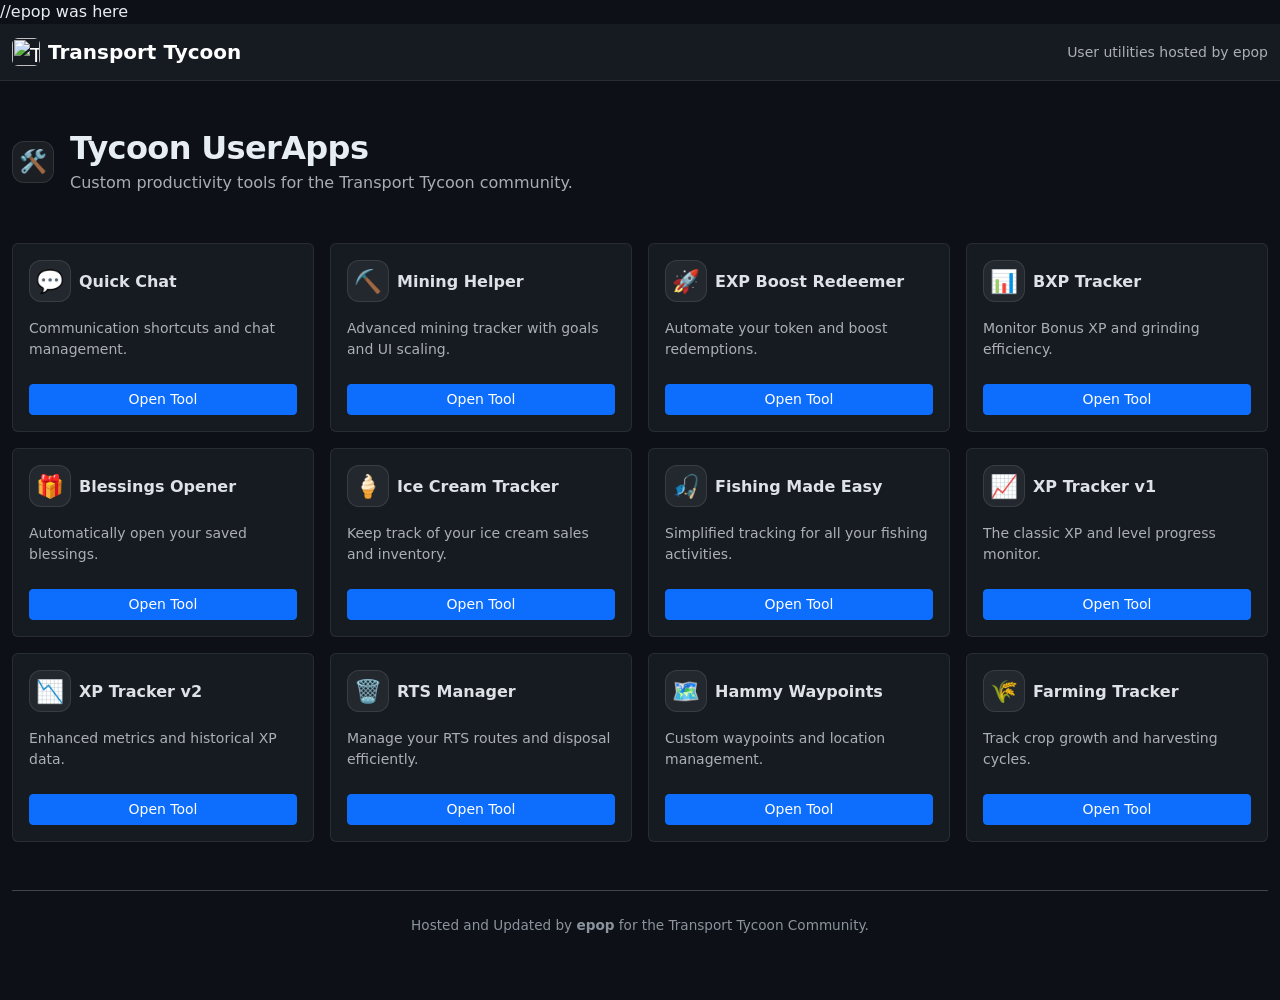
==== index.html @ 952dde06 "Update index.html" ====
//epop was here
<!doctype html>
<html lang="en" data-bs-theme="dark">
<head>
  <meta charset="utf-8" />
  <title>Transport Tycoon UserApps</title>
  <meta name="viewport" content="width=device-width, initial-scale=1" />
  <link rel="icon" href="https://www.tidalfaction.com/tidal.png" />
  <link href="https://cdn.jsdelivr.net/npm/bootstrap@5.3.3/dist/css/bootstrap.min.css" rel="stylesheet">

  <style>
    body { background-color:#0d1117; color: #e6edf3; }
    :root{ --bs-primary:#0ea5e9; --bs-primary-rgb:14,165,233; }
    .navbar{ border-bottom:1px solid rgba(255,255,255,.08); background-color: #161b22 !important; }
    .card{ border-color:rgba(255,255,255,.08); background-color: #161b22; transition:transform .15s ease, box-shadow .15s ease; height: 100%; }
    .card:hover{ transform:translateY(-3px); box-shadow:0 .5rem 1.5rem rgba(0,0,0,.3); border-color: #30363d; }
    .tool-emoji{
      width:42px; height:42px; display:inline-flex; align-items:center; justify-content:center;
      border-radius:.75rem; background:rgba(255,255,255,.06); border:1px solid rgba(255,255,255,.1);
      font-size:1.4rem;
    }
    .footer-text { font-size: 0.85rem; color: #8b949e; }
    .hero-title { letter-spacing: -0.02em; }
  </style>
</head>
<body>
  <nav class="navbar sticky-top">
    <div class="container-xxl">
      <a class="navbar-brand d-flex align-items-center gap-2" href="./">
        <img src="https://tidalfaction.com/tidal.png" width="28" height="28" class="rounded" alt="TT Logo">
        <span class="fw-semibold">Transport Tycoon</span>
      </a>
      <div class="d-none d-sm-flex align-items-center small text-body-secondary">
        User utilities hosted by epop<strong></strong>
      </div>
    </div>
  </nav>

  <main class="container-xxl py-5">
    <header class="mb-5 d-flex align-items-center gap-3">
      <div class="tool-emoji">🛠️</div>
      <div>
        <h1 class="h2 fw-bold hero-title mb-1">Tycoon UserApps</h1>
        <p class="text-body-secondary mb-0">Custom productivity tools for the Transport Tycoon community.</p>
      </div>
    </header>

    <div class="row g-3">
      <!-- 1. Quick Chat -->
      <div class="col-12 col-md-6 col-lg-4 col-xl-3">
        <div class="card"><div class="card-body d-flex flex-column">
          <div class="d-flex align-items-center gap-2 mb-3"><span class="tool-emoji">💬</span><h2 class="h6 fw-semibold mb-0">Quick Chat</h2></div>
          <p class="small text-body-secondary flex-grow-1">Communication shortcuts and chat management.</p>
          <a href="./quick-chat/" class="btn btn-primary btn-sm w-100 mt-2">Open Tool</a>
        </div></div>
      </div>

      <!-- 2. Mining Helper -->
      <div class="col-12 col-md-6 col-lg-4 col-xl-3">
        <div class="card"><div class="card-body d-flex flex-column">
          <div class="d-flex align-items-center gap-2 mb-3"><span class="tool-emoji">⛏️</span><h2 class="h6 fw-semibold mb-0">Mining Helper</h2></div>
          <p class="small text-body-secondary flex-grow-1">Advanced mining tracker with goals and UI scaling.</p>
          <a href="./mining-helper/" class="btn btn-primary btn-sm w-100 mt-2">Open Tool</a>
        </div></div>
      </div>

      <!-- 3. EXP Boost Redeemer -->
      <div class="col-12 col-md-6 col-lg-4 col-xl-3">
        <div class="card"><div class="card-body d-flex flex-column">
          <div class="d-flex align-items-center gap-2 mb-3"><span class="tool-emoji">🚀</span><h2 class="h6 fw-semibold mb-0">EXP Boost Redeemer</h2></div>
          <p class="small text-body-secondary flex-grow-1">Automate your token and boost redemptions.</p>
          <a href="./exp-boost/" class="btn btn-primary btn-sm w-100 mt-2">Open Tool</a>
        </div></div>
      </div>

      <!-- 4. BXP Tracker -->
      <div class="col-12 col-md-6 col-lg-4 col-xl-3">
        <div class="card"><div class="card-body d-flex flex-column">
          <div class="d-flex align-items-center gap-2 mb-3"><span class="tool-emoji">📊</span><h2 class="h6 fw-semibold mb-0">BXP Tracker</h2></div>
          <p class="small text-body-secondary flex-grow-1">Monitor Bonus XP and grinding efficiency.</p>
          <a href="./bxp-tracker/" class="btn btn-primary btn-sm w-100 mt-2">Open Tool</a>
        </div></div>
      </div>

      <!-- 5. Blessings -->
      <div class="col-12 col-md-6 col-lg-4 col-xl-3">
        <div class="card"><div class="card-body d-flex flex-column">
          <div class="d-flex align-items-center gap-2 mb-3"><span class="tool-emoji">🎁</span><h2 class="h6 fw-semibold mb-0">Blessings Opener</h2></div>
          <p class="small text-body-secondary flex-grow-1">Automatically open your saved blessings.</p>
          <a href="./blessings/" class="btn btn-primary btn-sm w-100 mt-2">Open Tool</a>
        </div></div>
      </div>

      <!-- 6. Ice Cream -->
      <div class="col-12 col-md-6 col-lg-4 col-xl-3">
        <div class="card"><div class="card-body d-flex flex-column">
          <div class="d-flex align-items-center gap-2 mb-3"><span class="tool-emoji">🍦</span><h2 class="h6 fw-semibold mb-0">Ice Cream Tracker</h2></div>
          <p class="small text-body-secondary flex-grow-1">Keep track of your ice cream sales and inventory.</p>
          <a href="./ice-cream/" class="btn btn-primary btn-sm w-100 mt-2">Open Tool</a>
        </div></div>
      </div>

      <!-- 7. Fishing -->
      <div class="col-12 col-md-6 col-lg-4 col-xl-3">
        <div class="card"><div class="card-body d-flex flex-column">
          <div class="d-flex align-items-center gap-2 mb-3"><span class="tool-emoji">🎣</span><h2 class="h6 fw-semibold mb-0">Fishing Made Easy</h2></div>
          <p class="small text-body-secondary flex-grow-1">Simplified tracking for all your fishing activities.</p>
          <a href="./fishing/" class="btn btn-primary btn-sm w-100 mt-2">Open Tool</a>
        </div></div>
      </div>

      <!-- 8. XP v1 -->
      <div class="col-12 col-md-6 col-lg-4 col-xl-3">
        <div class="card"><div class="card-body d-flex flex-column">
          <div class="d-flex align-items-center gap-2 mb-3"><span class="tool-emoji">📈</span><h2 class="h6 fw-semibold mb-0">XP Tracker v1</h2></div>
          <p class="small text-body-secondary flex-grow-1">The classic XP and level progress monitor.</p>
          <a href="./xp-tracker-v1/" class="btn btn-primary btn-sm w-100 mt-2">Open Tool</a>
        </div></div>
      </div>

      <!-- 9. XP v2 -->
      <div class="col-12 col-md-6 col-lg-4 col-xl-3">
        <div class="card"><div class="card-body d-flex flex-column">
          <div class="d-flex align-items-center gap-2 mb-3"><span class="tool-emoji">📉</span><h2 class="h6 fw-semibold mb-0">XP Tracker v2</h2></div>
          <p class="small text-body-secondary flex-grow-1">Enhanced metrics and historical XP data.</p>
          <a href="./xp-tracker-v2/" class="btn btn-primary btn-sm w-100 mt-2">Open Tool</a>
        </div></div>
      </div>

      <!-- 10. RTS Manager -->
      <div class="col-12 col-md-6 col-lg-4 col-xl-3">
        <div class="card"><div class="card-body d-flex flex-column">
          <div class="d-flex align-items-center gap-2 mb-3"><span class="tool-emoji">🗑️</span><h2 class="h6 fw-semibold mb-0">RTS Manager</h2></div>
          <p class="small text-body-secondary flex-grow-1">Manage your RTS routes and disposal efficiently.</p>
          <a href="./rts-manager/" class="btn btn-primary btn-sm w-100 mt-2">Open Tool</a>
        </div></div>
      </div>

      <!-- 11. Hammy Waypoints -->
      <div class="col-12 col-md-6 col-lg-4 col-xl-3">
        <div class="card"><div class="card-body d-flex flex-column">
          <div class="d-flex align-items-center gap-2 mb-3"><span class="tool-emoji">🗺️</span><h2 class="h6 fw-semibold mb-0">Hammy Waypoints</h2></div>
          <p class="small text-body-secondary flex-grow-1">Custom waypoints and location management.</p>
          <a href="./hammy-waypoints/" class="btn btn-primary btn-sm w-100 mt-2">Open Tool</a>
        </div></div>
      </div>

      <!-- 12. Farming Tracker -->
      <div class="col-12 col-md-6 col-lg-4 col-xl-3">
        <div class="card"><div class="card-body d-flex flex-column">
          <div class="d-flex align-items-center gap-2 mb-3"><span class="tool-emoji">🌾</span><h2 class="h6 fw-semibold mb-0">Farming Tracker</h2></div>
          <p class="small text-body-secondary flex-grow-1">Track crop growth and harvesting cycles.</p>
          <a href="./farming-tracker/" class="btn btn-primary btn-sm w-100 mt-2">Open Tool</a>
        </div></div>
      </div>
    </div>

    <footer class="mt-5 pt-4 border-top border-secondary-subtle text-center">
      <p class="footer-text">Hosted and Updated by <strong>epop</strong> for the Transport Tycoon Community.</p>
    </footer>
  </main>
</body>
</html>
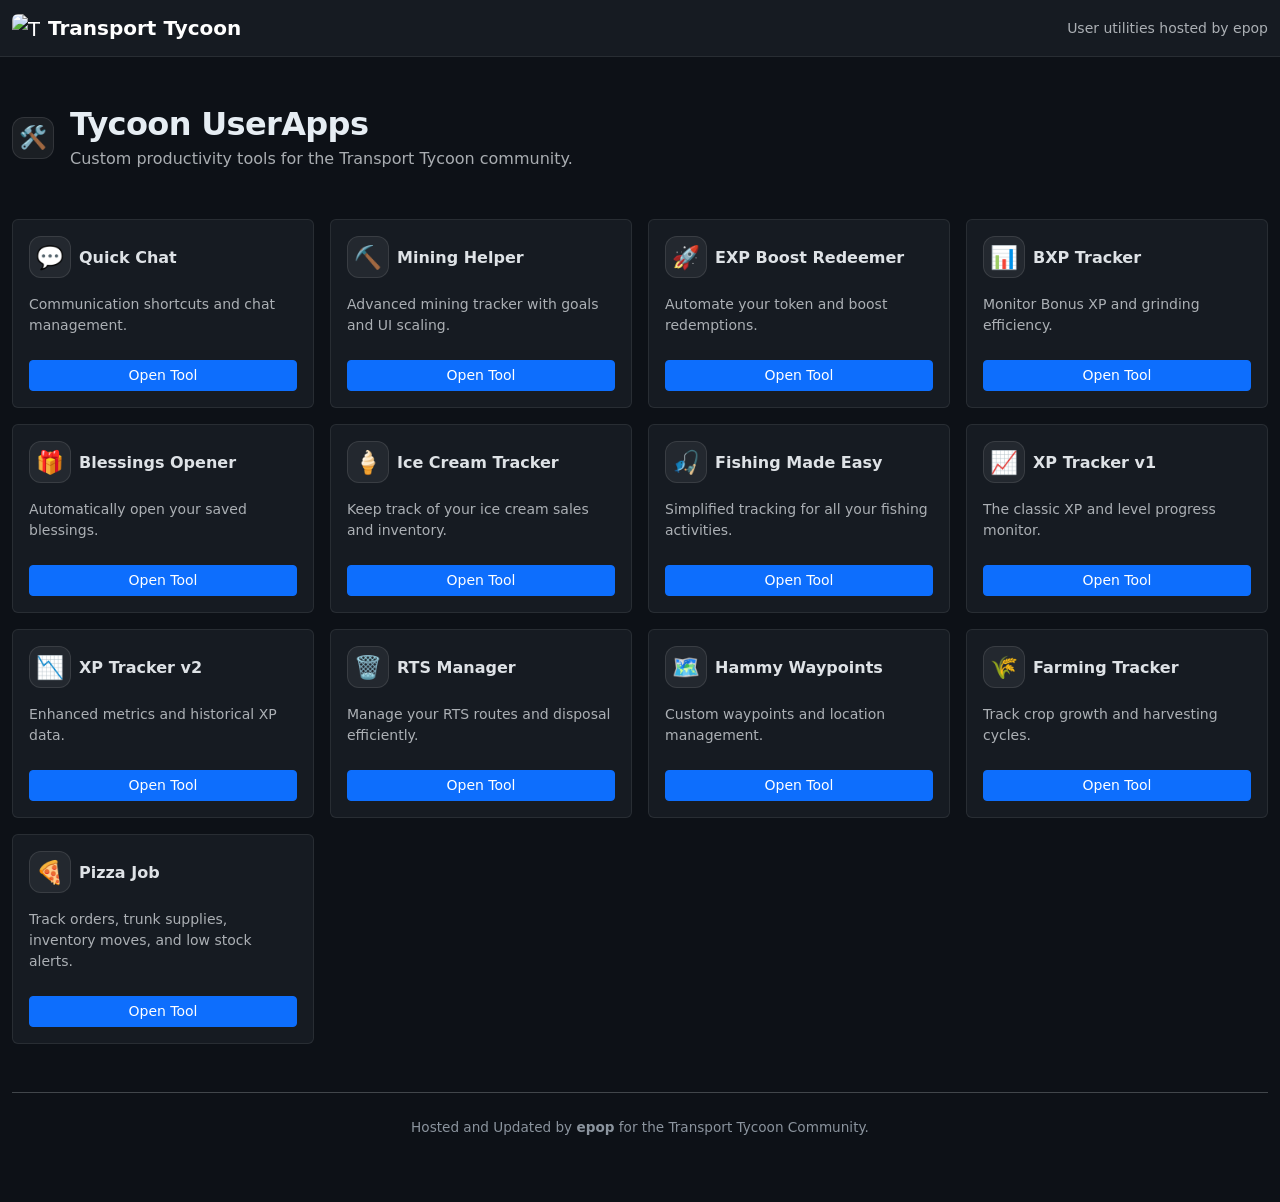
==== commit 4bbe2daf: "Merge pull request #3 from epopp1203/pizza-job Pizza job :pog:" ====
--- a/index.html
+++ b/index.html
@@ -1,4 +1,3 @@
-//epop was here
 <!doctype html>
 <html lang="en" data-bs-theme="dark">
 <head>
@@ -153,6 +152,15 @@
           <a href="./farming-tracker/" class="btn btn-primary btn-sm w-100 mt-2">Open Tool</a>
         </div></div>
       </div>
+
+      <!-- 13. Pizza Job -->
+      <div class="col-12 col-md-6 col-lg-4 col-xl-3">
+        <div class="card"><div class="card-body d-flex flex-column">
+          <div class="d-flex align-items-center gap-2 mb-3"><span class="tool-emoji">🍕</span><h2 class="h6 fw-semibold mb-0">Pizza Job</h2></div>
+          <p class="small text-body-secondary flex-grow-1">Track orders, trunk supplies, inventory moves, and low stock alerts.</p>
+          <a href="./pizza-job/" class="btn btn-primary btn-sm w-100 mt-2">Open Tool</a>
+        </div></div>
+      </div>
     </div>
 
     <footer class="mt-5 pt-4 border-top border-secondary-subtle text-center">
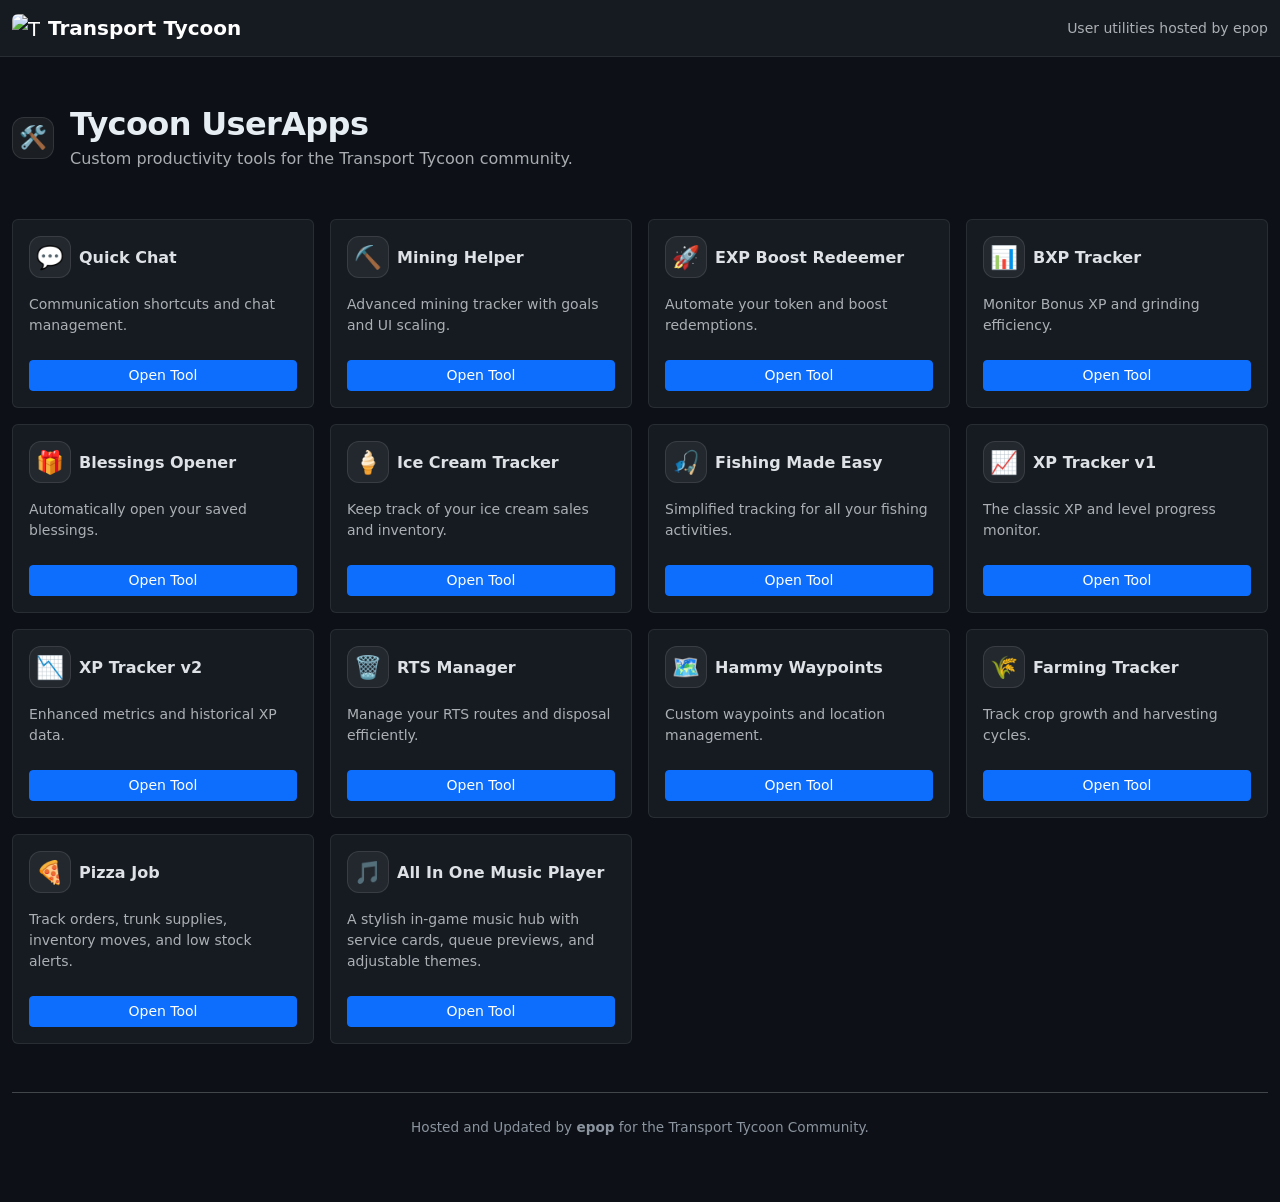
==== commit 61fe3f7b: "Addition of a New All in one music app" ====
--- a/index.html
+++ b/index.html
@@ -161,6 +161,15 @@
           <a href="./pizza-job/" class="btn btn-primary btn-sm w-100 mt-2">Open Tool</a>
         </div></div>
       </div>
+
+      <!-- 14. All In One Music Player -->
+      <div class="col-12 col-md-6 col-lg-4 col-xl-3">
+        <div class="card"><div class="card-body d-flex flex-column">
+          <div class="d-flex align-items-center gap-2 mb-3"><span class="tool-emoji">🎵</span><h2 class="h6 fw-semibold mb-0">All In One Music Player</h2></div>
+          <p class="small text-body-secondary flex-grow-1">A stylish in-game music hub with service cards, queue previews, and adjustable themes.</p>
+          <a href="./all-in-one-music-player/" class="btn btn-primary btn-sm w-100 mt-2">Open Tool</a>
+        </div></div>
+      </div>
     </div>
 
     <footer class="mt-5 pt-4 border-top border-secondary-subtle text-center">
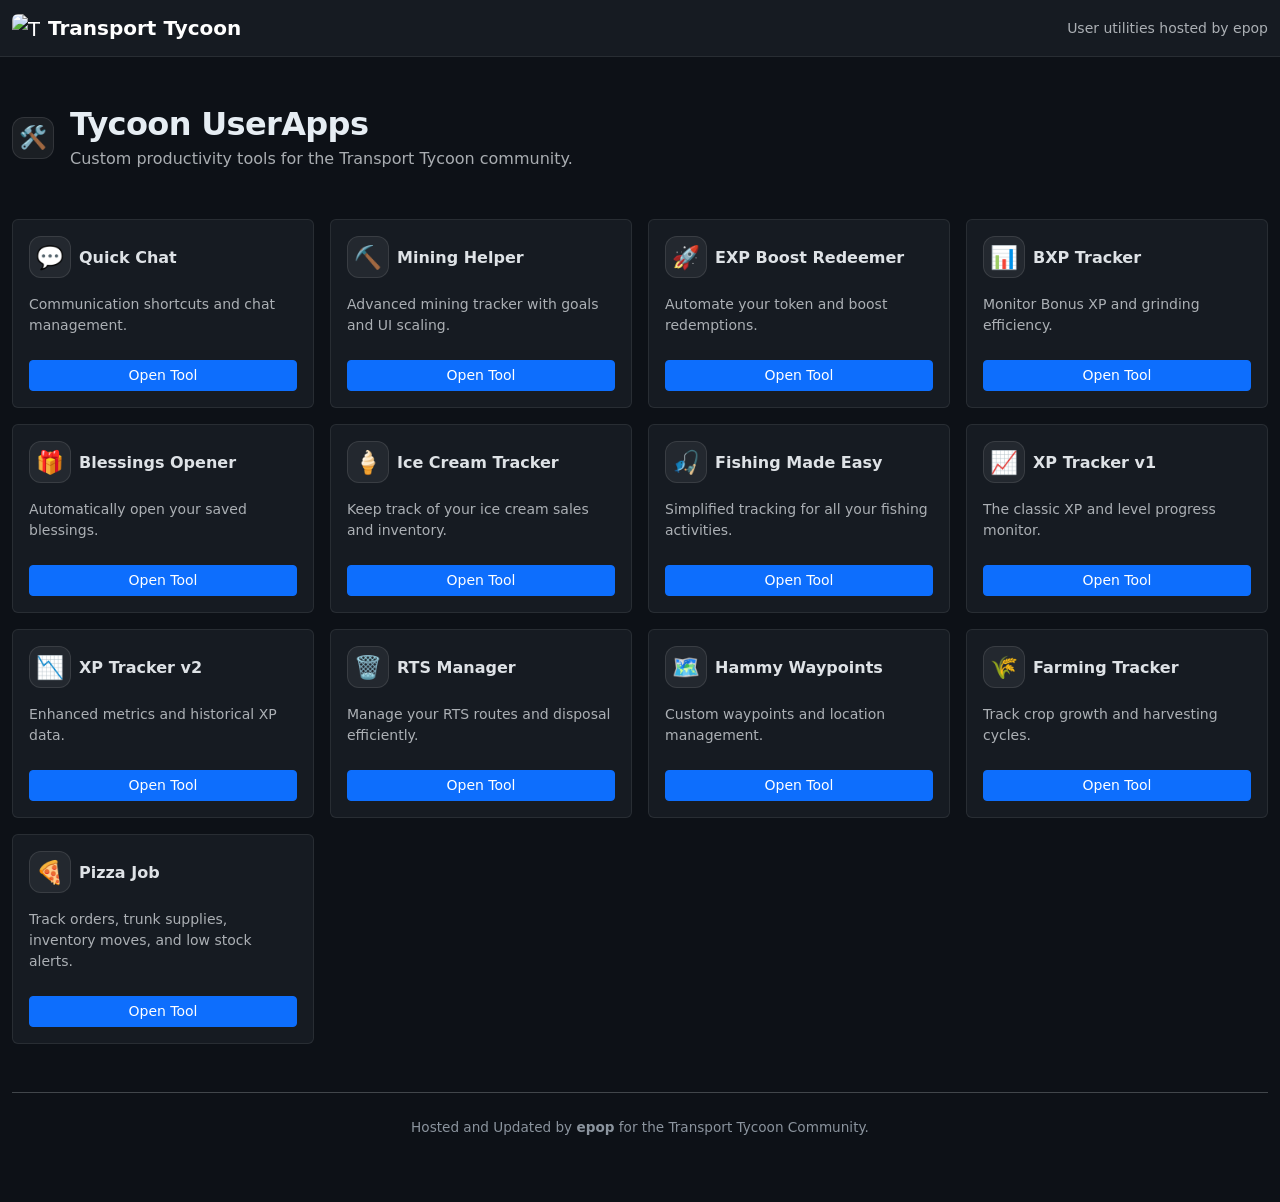
==== commit bbbaa16a: "Reverting, Removing music player" ====
--- a/index.html
+++ b/index.html
@@ -162,14 +162,6 @@
         </div></div>
       </div>
 
-      <!-- 14. All In One Music Player -->
-      <div class="col-12 col-md-6 col-lg-4 col-xl-3">
-        <div class="card"><div class="card-body d-flex flex-column">
-          <div class="d-flex align-items-center gap-2 mb-3"><span class="tool-emoji">🎵</span><h2 class="h6 fw-semibold mb-0">All In One Music Player</h2></div>
-          <p class="small text-body-secondary flex-grow-1">A stylish in-game music hub with service cards, queue previews, and adjustable themes.</p>
-          <a href="./all-in-one-music-player/" class="btn btn-primary btn-sm w-100 mt-2">Open Tool</a>
-        </div></div>
-      </div>
     </div>
 
     <footer class="mt-5 pt-4 border-top border-secondary-subtle text-center">
